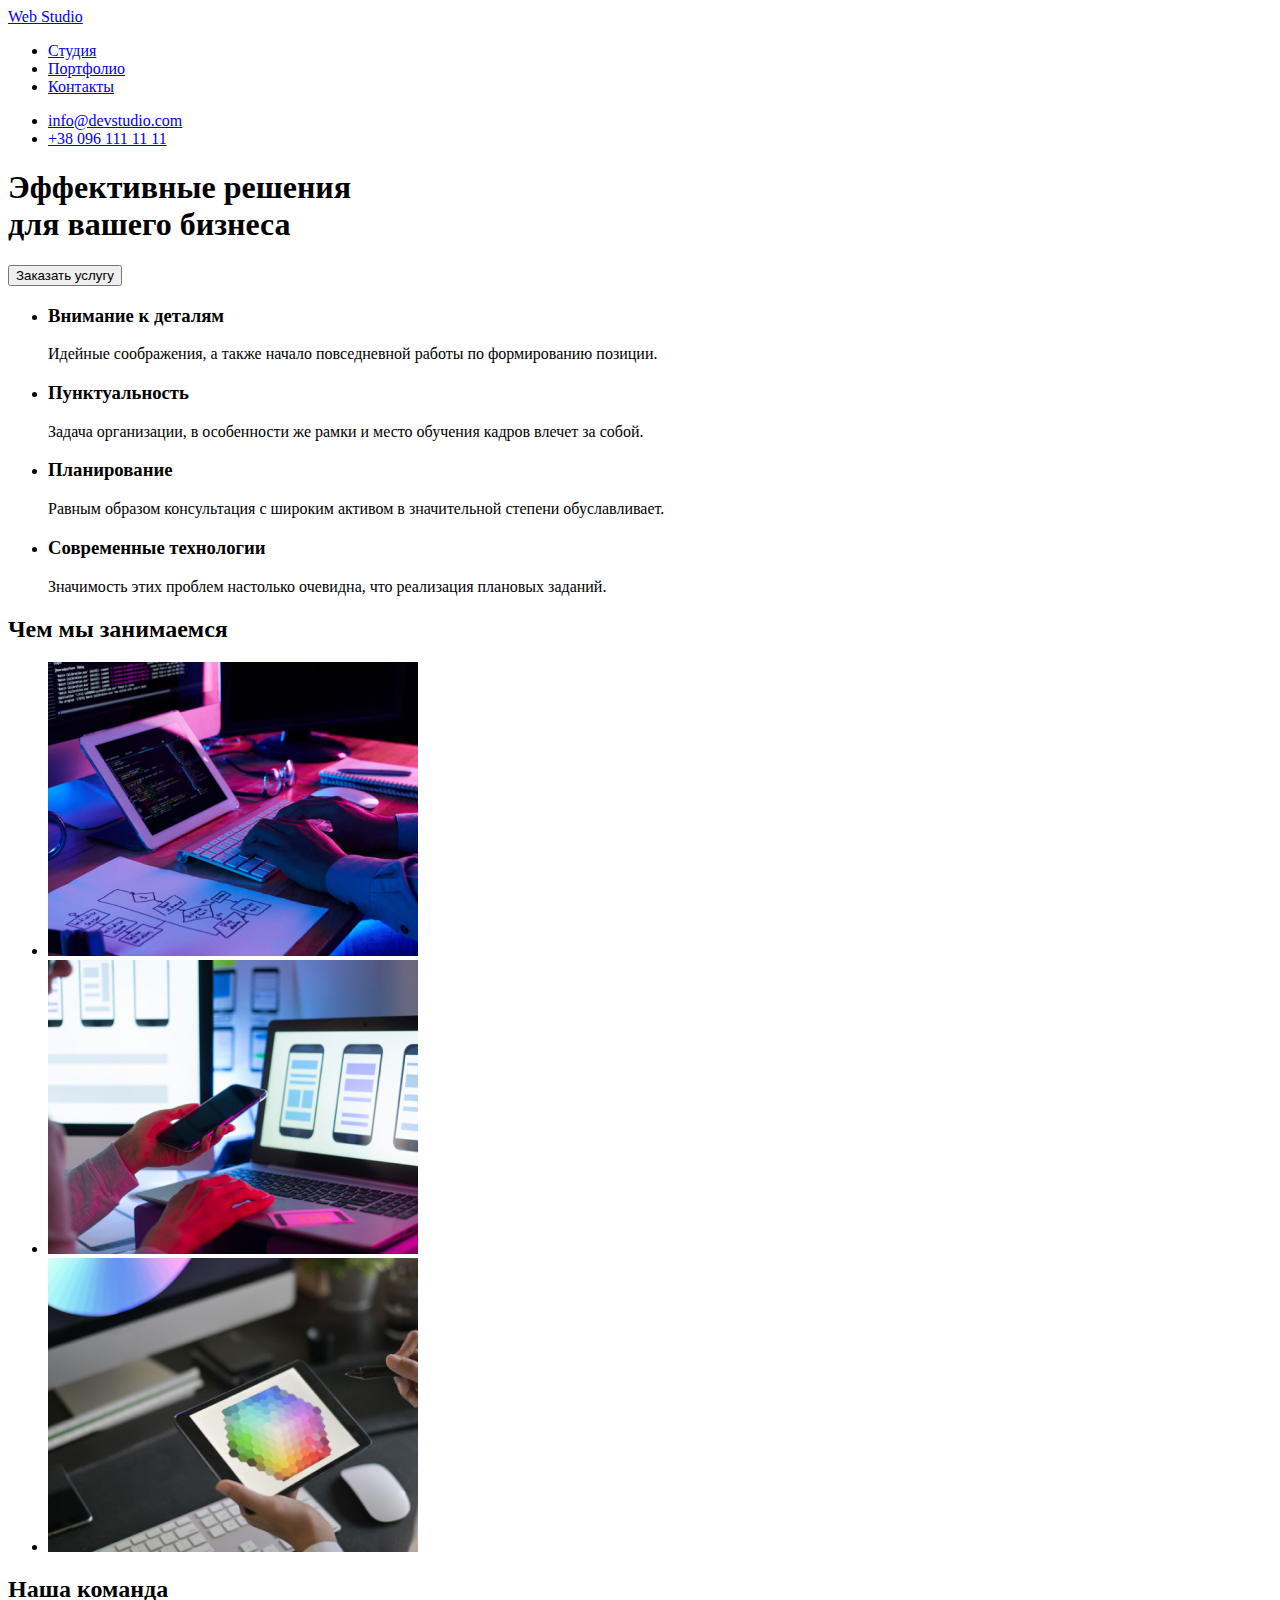
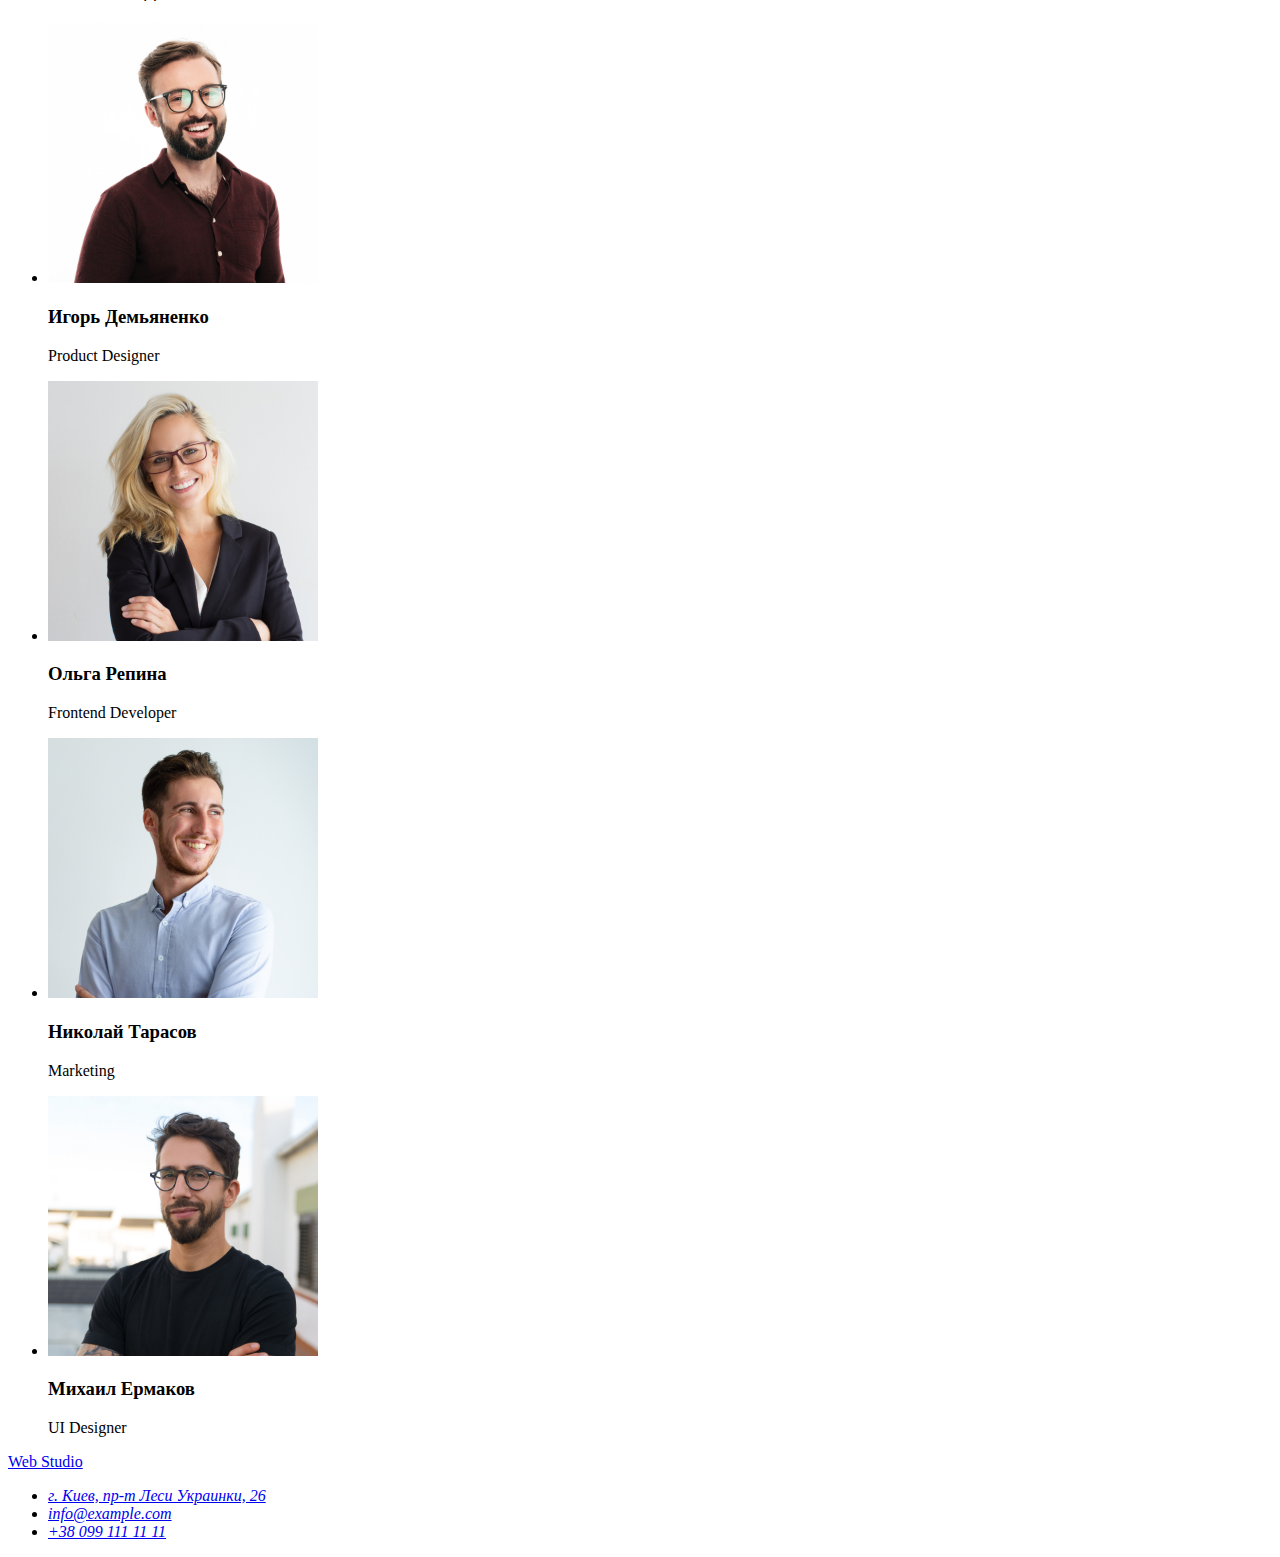
==== index.html @ 98002e9b "Adds index.html, images and service files." ====
<!DOCTYPE html>
<html lang="ru">
  <head>
    <meta charset="UTF-8" />
    <meta name="viewport" content="width=device-width, initial-scale=1.0" />
    <title>WebStudio</title>
  </head>
  <body>
    <!-- Header-->
    <header>
      <nav>
        <a href="index.html">Web Studio</a>
        <ul>
          <li><a href="#">Студия</a></li>
          <li><a href="#">Портфолио</a></li>
          <li><a href="#">Контакты</a></li>
        </ul>
      </nav>
      <ul>
        <li><a href="mailto:info@devstudio.com">info@devstudio.com</a></li>
        <li><a href="tel:+380961111111">+38 096 111 11 11</a></li>
      </ul>
    </header>
    <main>
      <!--HERO-->
      <section>
        <h1>
          Эффективные решения <br />
          для вашего бизнеса
        </h1>
        <button type="button">Заказать услугу</button>
      </section>
      <!--Features-->
      <section>
        <h2 hidden>Особенности</h2>
        <ul>
          <li>
            <h3>Внимание к деталям</h3>
            <p>
              Идейные соображения, а также начало повседневной работы по
              формированию позиции.
            </p>
          </li>
          <li>
            <h3>Пунктуальность</h3>
            <p>
              Задача организации, в особенности же рамки и место обучения кадров
              влечет за собой.
            </p>
          </li>
          <li>
            <h3>Планирование</h3>
            <p>
              Равным образом консультация с широким активом в значительной
              степени обуславливает.
            </p>
          </li>
          <li>
            <h3>Современные технологии</h3>
            <p>
              Значимость этих проблем настолько очевидна, что реализация
              плановых заданий.
            </p>
          </li>
        </ul>
      </section>
      <!--What we are doing-->
      <section>
        <h2>Чем мы занимаемся</h2>
        <ul>
          <li>
            <img
              src="images/box1.jpg"
              alt="Написание кода"
              width="370"
              height="294"
            />
          </li>
          <li>
            <img
              src="images/box2.jpg"
              alt="Разработка нативных приложений"
              width="370"
              height="294"
            />
          </li>
          <li>
            <img
              src="images/box3.jpg"
              alt="Разработка дизайна"
              width="370"
              height="294"
            />
          </li>
        </ul>
      </section>
      <!--Our team-->
      <section>
        <h2>Наша команда</h2>
        <ul>
          <li>
            <img
              src="images/img1.jpg"
              alt="Фото Игоря Демьяненко"
              width="270"
              height="260"
            />
            <h3>Игорь Демьяненко</h3>
            <p lang="en">Product Designer</p>
          </li>
          <li>
            <img
              src="images/img2.jpg"
              alt="Фото Ольги Репиной"
              width="270"
              height="260"
            />
            <h3>Ольга Репина</h3>
            <p lang="en">Frontend Developer</p>
          </li>
          <li>
            <img
              src="images/img3.jpg"
              alt="Фото Николая Тарасова"
              width="270"
              height="260"
            />
            <h3>Николай Тарасов</h3>
            <p lang="en">Marketing</p>
          </li>
          <li>
            <img
              src="images/img4.jpg"
              alt="Фото Михаила Ермакова"
              width="270"
              height="260"
            />
            <h3>Михаил Ермаков</h3>
            <p lang="en">UI Designer</p>
          </li>
        </ul>
      </section>
    </main>
    <!--Footer-->
    <footer>
      <a href="index.html">Web Studio</a>
      <address>
        <ul>
          <li>
            <a
              href="https://goo.gl/maps/7gXkQdSNCJbNH52J9"
              target="_blank"
              rel="noreferrer noopener"
              >г. Киев, пр-т Леси Украинки, 26</a
            >
          </li>
          <li><a href="mailto:info@example.com">info@example.com</a></li>
          <li><a href="tel:+380991111111">+38 099 111 11 11</a></li>
        </ul>
      </address>
    </footer>
  </body>
</html>
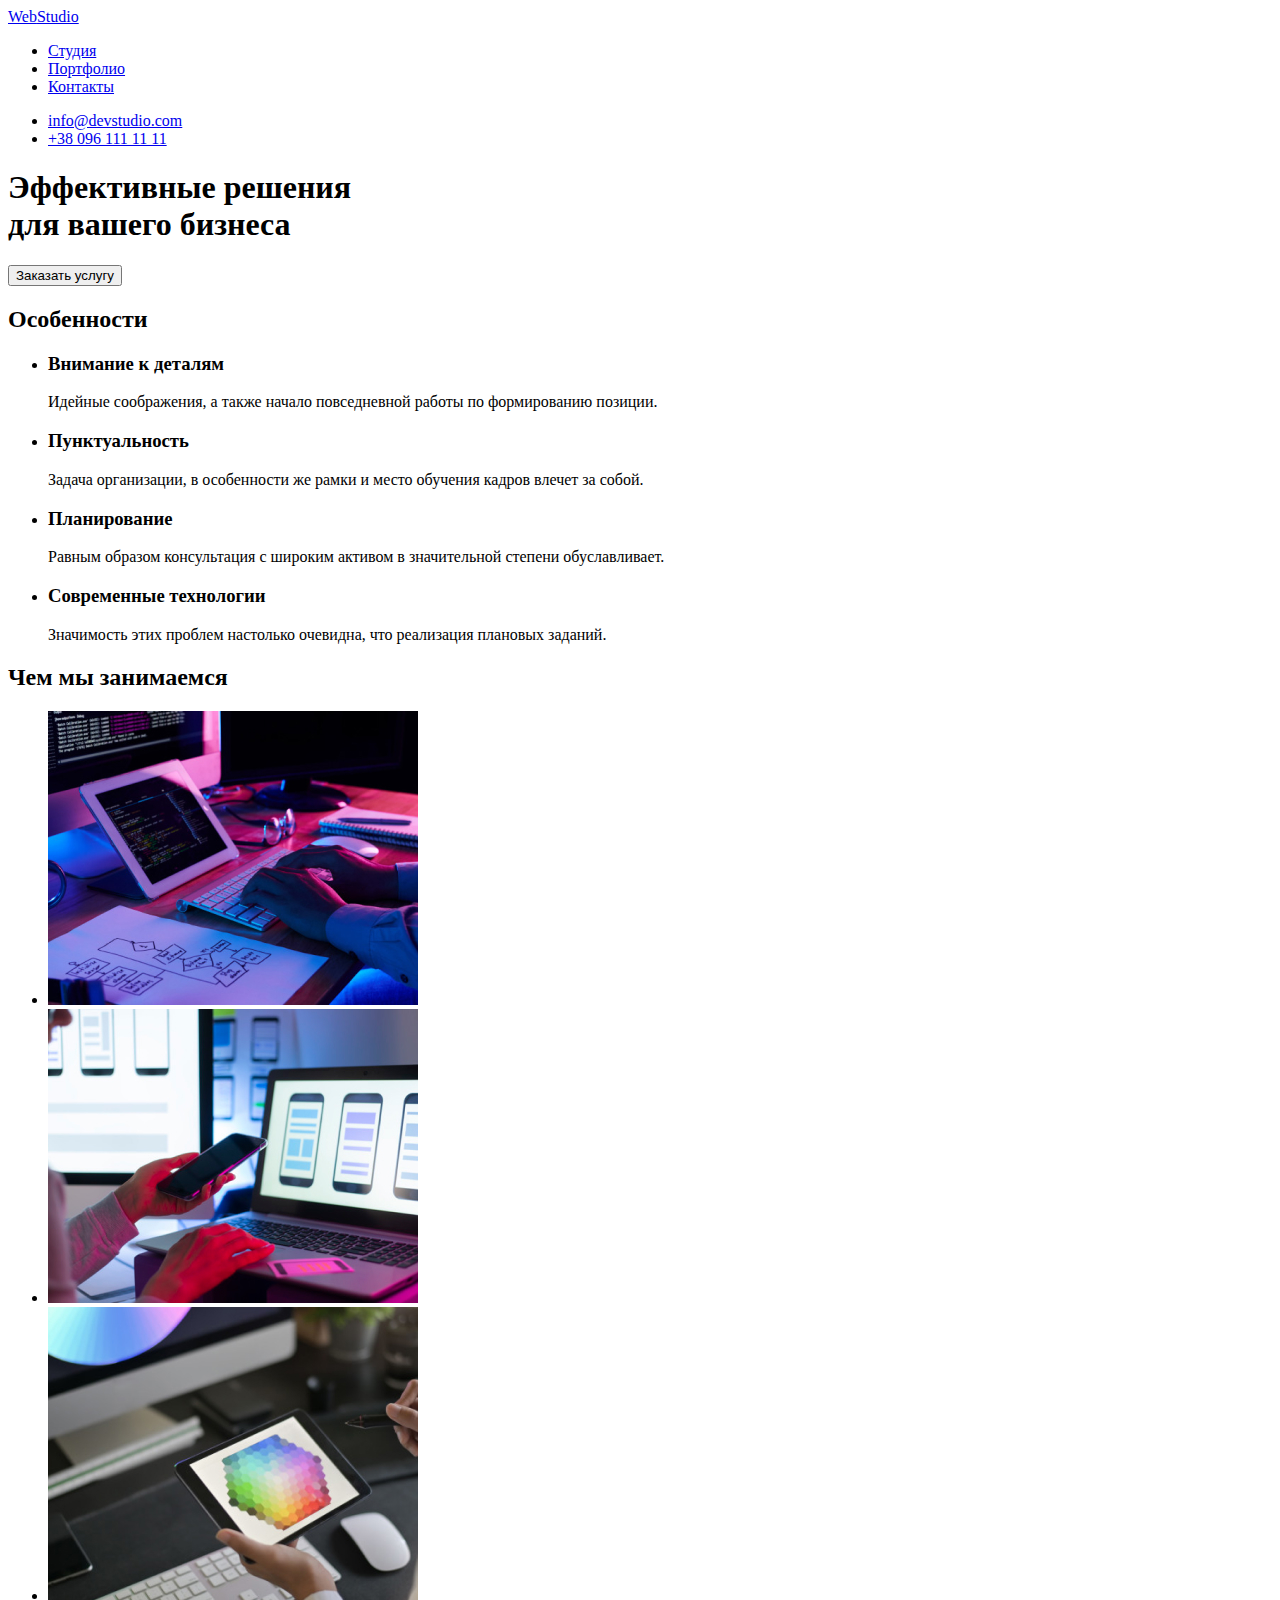
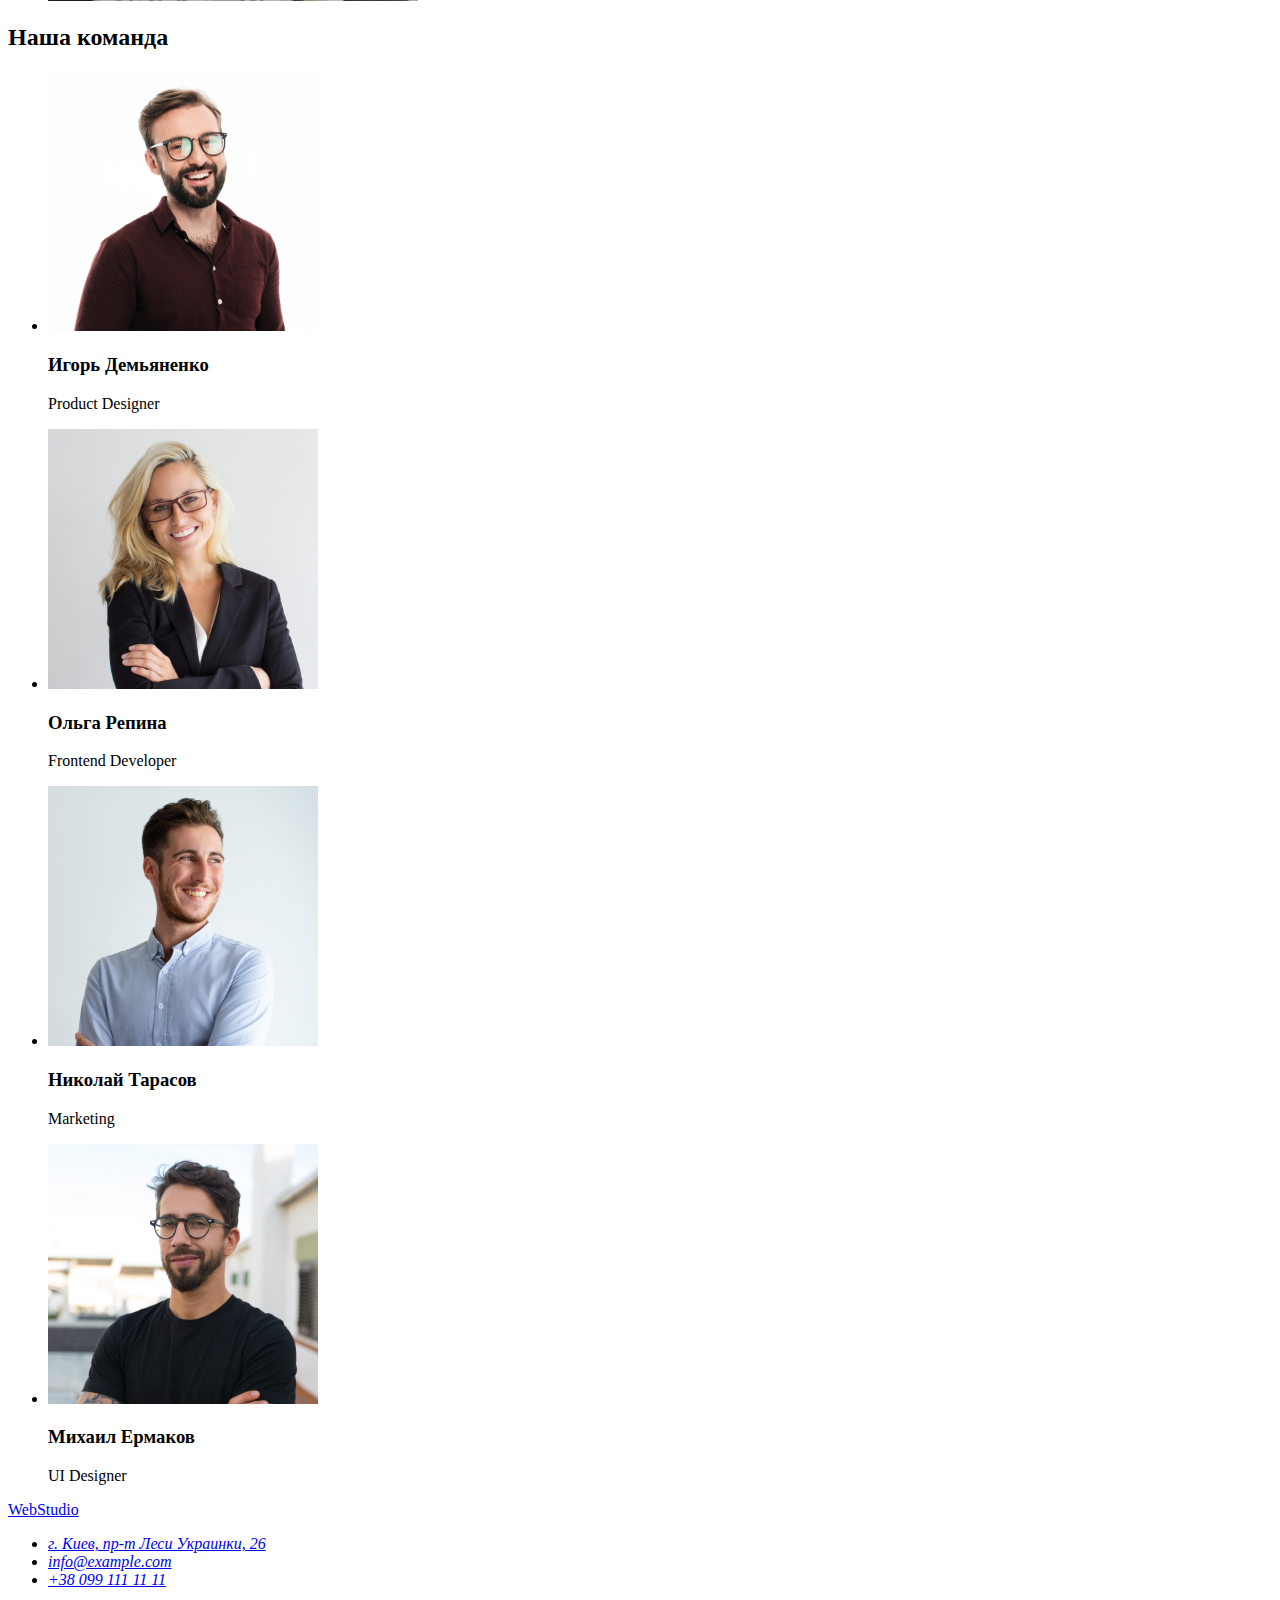
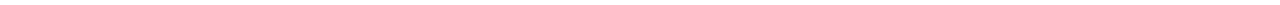
==== commit 5cefb9ec: "Adds classes to index.html." ====
--- a/index.html
+++ b/index.html
@@ -4,60 +4,62 @@
     <meta charset="UTF-8" />
     <meta name="viewport" content="width=device-width, initial-scale=1.0" />
     <title>WebStudio</title>
+    <link rel="preconnect" href="https://fonts.gstatic.com">
+    <link href="https://fonts.googleapis.com/css2?family=Raleway:wght@700&family=Roboto:wght@400;500;700;900&display=swap" rel="stylesheet">
   </head>
   <body>
     <!-- Header-->
-    <header>
-      <nav>
-        <a href="index.html">Web Studio</a>
-        <ul>
-          <li><a href="#">Студия</a></li>
-          <li><a href="#">Портфолио</a></li>
-          <li><a href="#">Контакты</a></li>
+    <header class="header">
+      <nav class="site-nav">
+        <a class="logo" href="index.html"><span>Web</span>Studio</a>
+        <ul class="site-nav-list">
+          <li class="site-nav-list-item is-current"><a href="index.html">Студия</a></li>
+          <li class="site-nav-list-item"><a href=portfolio.html">Портфолио</a></li>
+          <li class="site-nav-list-item"><a href="#">Контакты</a></li>
         </ul>
       </nav>
-      <ul>
-        <li><a href="mailto:info@devstudio.com">info@devstudio.com</a></li>
-        <li><a href="tel:+380961111111">+38 096 111 11 11</a></li>
+      <ul class="contacts-list">
+        <li class="contact-mail"><a href="mailto:info@devstudio.com">info@devstudio.com</a></li>
+        <li class="contact-num"><a href="tel:+380961111111">+38 096 111 11 11</a></li>
       </ul>
     </header>
     <main>
       <!--HERO-->
-      <section>
-        <h1>
+      <section class="hero">
+        <h1 class="hero-title">
           Эффективные решения <br />
           для вашего бизнеса
         </h1>
-        <button type="button">Заказать услугу</button>
+        <button class="button" type="button">Заказать услугу</button>
       </section>
       <!--Features-->
-      <section>
-        <h2 hidden>Особенности</h2>
-        <ul>
-          <li>
-            <h3>Внимание к деталям</h3>
-            <p>
+      <section class="section">
+        <h2 class="section-title visually-hidden">Особенности</h2>
+        <ul class="features">
+          <li class="features-item">
+            <h3 class="features-title">Внимание к деталям</h3>
+            <p class="features-description">
               Идейные соображения, а также начало повседневной работы по
               формированию позиции.
             </p>
           </li>
-          <li>
-            <h3>Пунктуальность</h3>
-            <p>
+          <li class="features-item">
+            <h3 class="features-title">Пунктуальность</h3>
+            <p class="features-description">
               Задача организации, в особенности же рамки и место обучения кадров
               влечет за собой.
             </p>
           </li>
-          <li>
-            <h3>Планирование</h3>
-            <p>
+          <li class="features-item">
+            <h3 class="features-title">Планирование</h3>
+            <p class="features-description">
               Равным образом консультация с широким активом в значительной
               степени обуславливает.
             </p>
           </li>
-          <li>
-            <h3>Современные технологии</h3>
-            <p>
+          <li class="features-item">
+            <h3 class="features-title">Современные технологии</h3>
+            <p class="features-description">
               Значимость этих проблем настолько очевидна, что реализация
               плановых заданий.
             </p>
@@ -65,10 +67,10 @@
         </ul>
       </section>
       <!--What we are doing-->
-      <section>
-        <h2>Чем мы занимаемся</h2>
-        <ul>
-          <li>
+      <section class="section">
+        <h2 class="section-title">Чем мы занимаемся</h2>
+        <ul class="examples-list">
+          <li class="example">
             <img
               src="images/box1.jpg"
               alt="Написание кода"
@@ -76,7 +78,7 @@
               height="294"
             />
           </li>
-          <li>
+          <li class="example">
             <img
               src="images/box2.jpg"
               alt="Разработка нативных приложений"
@@ -84,7 +86,7 @@
               height="294"
             />
           </li>
-          <li>
+          <li class="example">
             <img
               src="images/box3.jpg"
               alt="Разработка дизайна"
@@ -95,58 +97,58 @@
         </ul>
       </section>
       <!--Our team-->
-      <section>
-        <h2>Наша команда</h2>
-        <ul>
-          <li>
+      <section class="section">
+        <h2 class="section-title">Наша команда</h2>
+        <ul class="employees-list">
+          <li class="employees">
             <img
               src="images/img1.jpg"
               alt="Фото Игоря Демьяненко"
               width="270"
               height="260"
             />
-            <h3>Игорь Демьяненко</h3>
-            <p lang="en">Product Designer</p>
+            <h3 class="employees-title">Игорь Демьяненко</h3>
+            <p class="employees-desc" lang="en">Product Designer</p>
           </li>
-          <li>
+          <li class="employees">
             <img
               src="images/img2.jpg"
               alt="Фото Ольги Репиной"
               width="270"
               height="260"
             />
-            <h3>Ольга Репина</h3>
-            <p lang="en">Frontend Developer</p>
+            <h3 class="employees-title">Ольга Репина</h3>
+            <p class="employees-desc" lang="en">Frontend Developer</p>
           </li>
-          <li>
+          <li class="employees">
             <img
               src="images/img3.jpg"
               alt="Фото Николая Тарасова"
               width="270"
               height="260"
             />
-            <h3>Николай Тарасов</h3>
-            <p lang="en">Marketing</p>
+            <h3 class="employees-title">Николай Тарасов</h3>
+            <p class="employees-desc" lang="en">Marketing</p>
           </li>
-          <li>
+          <li class="employees">
             <img
               src="images/img4.jpg"
               alt="Фото Михаила Ермакова"
               width="270"
               height="260"
             />
-            <h3>Михаил Ермаков</h3>
-            <p lang="en">UI Designer</p>
+            <h3 class="employees-title">Михаил Ермаков</h3>
+            <p class="employees-desc" lang="en">UI Designer</p>
           </li>
         </ul>
       </section>
     </main>
     <!--Footer-->
-    <footer>
-      <a href="index.html">Web Studio</a>
-      <address>
-        <ul>
-          <li>
+    <footer class="footer">
+      <a class="logo footer-logo" href="index.html"><span>Web</span>Studio</a>
+      <address class="address">
+        <ul class="contacts-info">
+          <li class="location">
             <a
               href="https://goo.gl/maps/7gXkQdSNCJbNH52J9"
               target="_blank"
@@ -154,8 +156,8 @@
               >г. Киев, пр-т Леси Украинки, 26</a
             >
           </li>
-          <li><a href="mailto:info@example.com">info@example.com</a></li>
-          <li><a href="tel:+380991111111">+38 099 111 11 11</a></li>
+          <li class="mail"><a href="mailto:info@example.com">info@example.com</a></li>
+          <li class="contact-tel"><a href="tel:+380991111111">+38 099 111 11 11</a></li>
         </ul>
       </address>
     </footer>
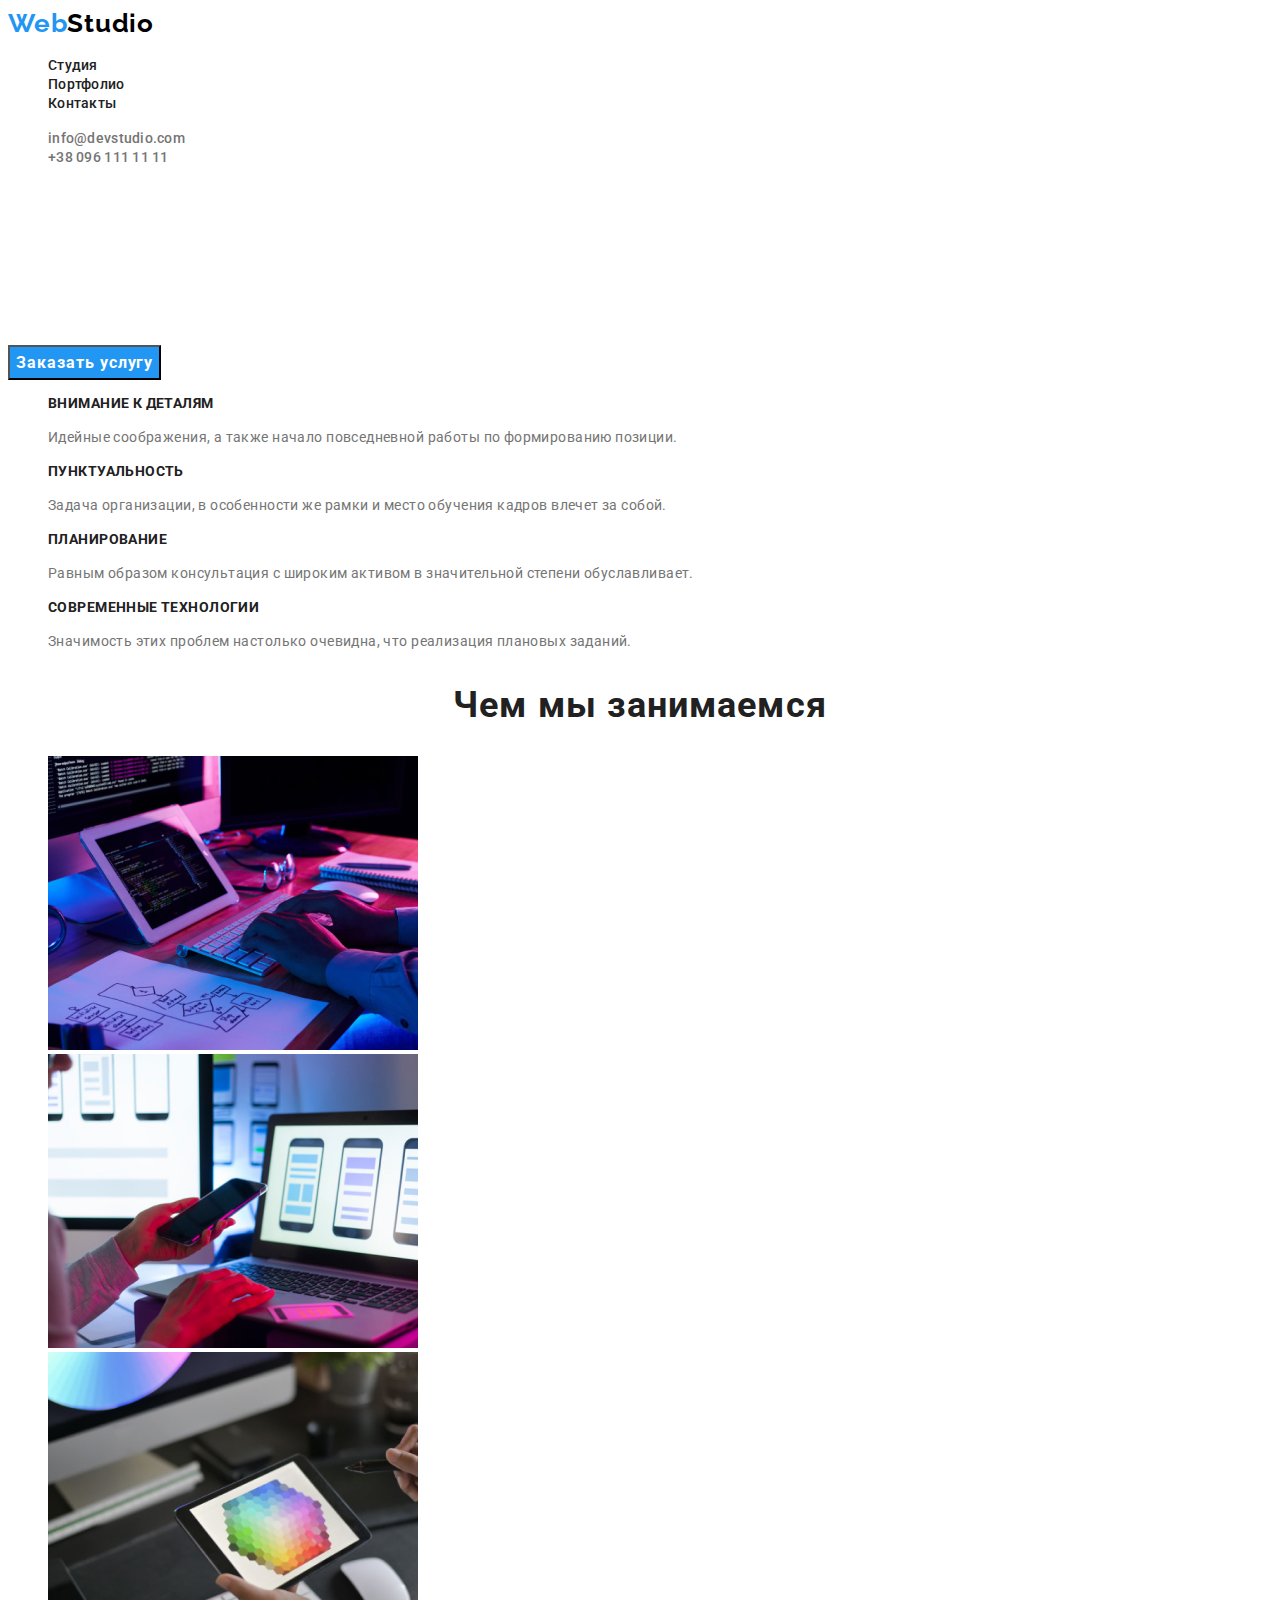
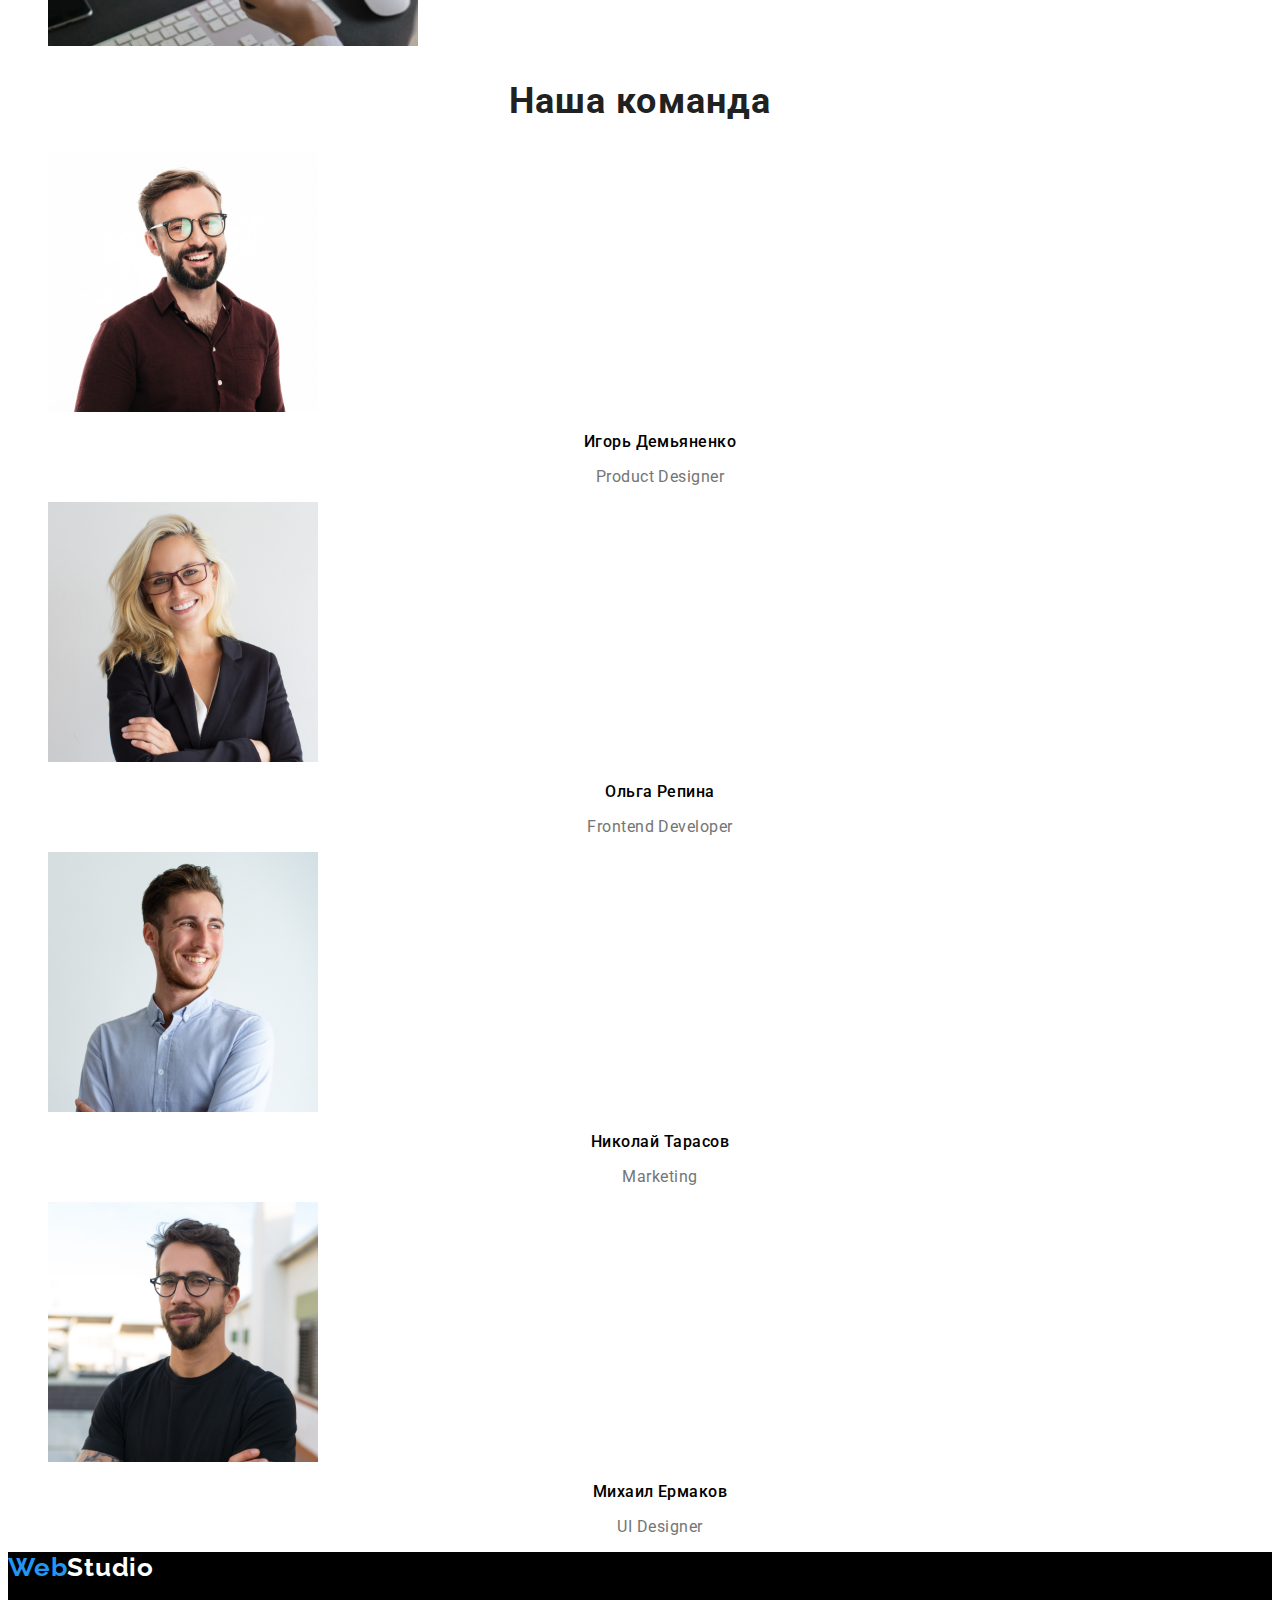
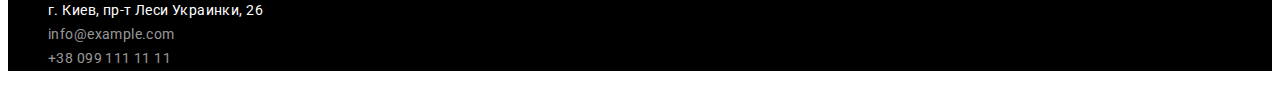
==== commit 9c70fbc3: "Adds styles for html" ====
--- a/index.html
+++ b/index.html
@@ -6,21 +6,22 @@
     <title>WebStudio</title>
     <link rel="preconnect" href="https://fonts.gstatic.com">
     <link href="https://fonts.googleapis.com/css2?family=Raleway:wght@700&family=Roboto:wght@400;500;700;900&display=swap" rel="stylesheet">
+    <link rel="stylesheet" href="css/styles.css">
   </head>
   <body>
     <!-- Header-->
     <header class="header">
       <nav class="site-nav">
-        <a class="logo" href="index.html"><span>Web</span>Studio</a>
+        <a href="index.html" class="logo"><span>Web</span>Studio</a>
         <ul class="site-nav-list">
-          <li class="site-nav-list-item is-current"><a href="index.html">Студия</a></li>
-          <li class="site-nav-list-item"><a href=portfolio.html">Портфолио</a></li>
-          <li class="site-nav-list-item"><a href="#">Контакты</a></li>
+          <li class="site-nav-list-item"><a href="index.html" class="site-nav-link is-current">Студия</a></li>
+          <li class="site-nav-list-item"><a href="portfolio.html" class="site-nav-link">Портфолио</a></li>
+          <li class="site-nav-list-item"><a href="#" class="site-nav-link">Контакты</a></li>
         </ul>
       </nav>
       <ul class="contacts-list">
-        <li class="contact-mail"><a href="mailto:info@devstudio.com">info@devstudio.com</a></li>
-        <li class="contact-num"><a href="tel:+380961111111">+38 096 111 11 11</a></li>
+        <li><a href="mailto:info@devstudio.com" class="contact-mail">info@devstudio.com</a></li>
+        <li><a href="tel:+380961111111" class="contact-num">+38 096 111 11 11</a></li>
       </ul>
     </header>
     <main>
@@ -69,8 +70,8 @@
       <!--What we are doing-->
       <section class="section">
         <h2 class="section-title">Чем мы занимаемся</h2>
-        <ul class="examples-list">
-          <li class="example">
+        <ul class="gallery-list">
+          <li class="illustration">
             <img
               src="images/box1.jpg"
               alt="Написание кода"
@@ -78,7 +79,7 @@
               height="294"
             />
           </li>
-          <li class="example">
+          <li class="illustration">
             <img
               src="images/box2.jpg"
               alt="Разработка нативных приложений"
@@ -86,7 +87,7 @@
               height="294"
             />
           </li>
-          <li class="example">
+          <li class="illustration">
             <img
               src="images/box3.jpg"
               alt="Разработка дизайна"
@@ -145,19 +146,20 @@
     </main>
     <!--Footer-->
     <footer class="footer">
-      <a class="logo footer-logo" href="index.html"><span>Web</span>Studio</a>
+      <a class="footer-logo" href="index.html"><span>Web</span>Studio</a>
       <address class="address">
         <ul class="contacts-info">
-          <li class="location">
+          <li>
             <a
               href="https://goo.gl/maps/7gXkQdSNCJbNH52J9"
               target="_blank"
               rel="noreferrer noopener"
+              class="location"
               >г. Киев, пр-т Леси Украинки, 26</a
             >
           </li>
-          <li class="mail"><a href="mailto:info@example.com">info@example.com</a></li>
-          <li class="contact-tel"><a href="tel:+380991111111">+38 099 111 11 11</a></li>
+          <li><a href="mailto:info@example.com" class="contact-item">info@example.com</a></li>
+          <li><a href="tel:+380991111111" class="contact-item">+38 099 111 11 11</a></li>
         </ul>
       </address>
     </footer>
--- a/css/styles.css
+++ b/css/styles.css
@@ -0,0 +1,194 @@
+:root {
+  --main-font: 'Roboto', sans-serif;
+  --secondary-font: 'Raleway', sans-serif;
+  --main-text-color: #212121;
+  --secondary-text-color: #757575;
+  --accent-color: #2196f3;
+}
+
+/*================================================BODY=================================================*/
+body {
+  font-family: var(--main-font);
+  font-style: normal;
+}
+
+body a {
+  text-decoration: none;
+}
+
+body li {
+  list-style-type: none;
+}
+
+/*================================================COMPONENTS===============================================*/
+
+.section-title {
+  font-family: var(--main-font);
+  font-weight: 700;
+  font-size: 36px;
+  line-height: 1.17;
+  text-align: center;
+  letter-spacing: 0.03em;
+  color: var(--main-text-color);
+}
+
+/*================================================HEADER===============================================*/
+.logo {
+  font-family: var(--secondary-font);
+  font-weight: 700;
+  font-size: 26px;
+  line-height: 1.19;
+  letter-spacing: 0.03em;
+  color: #000000;
+}
+
+.logo > span {
+  color: var(--accent-color);
+}
+
+.site-nav-link {
+  font-family: var(--main-font);
+  font-weight: 500;
+  font-size: 14px;
+  line-height: 1.14;
+  letter-spacing: 0.02em;
+  color: var(--main-text-color);
+}
+
+.is-current:hover,
+.is-current:focus,
+.contact-mail:hover,
+.contact-mail:focus {
+  color: var(--accent-color);
+}
+
+.contact-mail,
+.contact-num {
+  font-family: var(--main-font);
+  font-weight: 500;
+  font-size: 14px;
+  line-height: 1.14;
+  letter-spacing: 0.02em;
+  color: var(--secondary-text-color);
+}
+
+/*======================================================HERO====================================*/
+.hero-title {
+  font-family: var(--main-font);
+  font-weight: 900;
+  font-size: 44px;
+  line-height: 1.36;
+  text-align: center;
+  letter-spacing: 0.06em;
+  text-transform: uppercase;
+  color: #ffffff;
+  /*background-color: #212121;*/
+}
+
+.button {
+  font-family: var(--main-font);
+  font-weight: 700;
+  font-size: 16px;
+  line-height: 1.87;
+  text-align: center;
+  letter-spacing: 0.06em;
+  color: #ffffff;
+  background-color: var(--accent-color);
+}
+
+/*======================================================FEATURES====================================*/
+
+.visually-hidden {
+  position: absolute;
+  width: 1px;
+  height: 1px;
+  margin: -1px;
+  border: 0;
+  padding: 0;
+
+  white-space: nowrap;
+  clip-path: inset(100%);
+  clip: rect(0 0 0 0);
+  overflow: hidden;
+}
+
+.features-title {
+  font-family: var(--main-font);
+  font-weight: 700;
+  font-size: 14px;
+  line-height: 1.14;
+  letter-spacing: 0.03em;
+  text-transform: uppercase;
+  color: var(--main-text-color);
+}
+
+.features-description {
+  font-family: var(--main-font);
+  font-weight: 400;
+  font-size: 14px;
+  line-height: 1.71;
+  letter-spacing: 0.03em;
+  color: var(--secondary-text-color);
+}
+
+/*=====================================================WHAT WE ARE DOING====================================*/
+
+/*=====================================================OUR TEAM====================================*/
+.employees-title {
+  font-family: var(--main-font);
+  font-weight: 500;
+  font-size: 16px;
+  line-height: 1.19;
+  text-align: center;
+  letter-spacing: 0.03em;
+  color: var(--main-font);
+}
+
+.employees-desc {
+  font-family: var(--main-font);
+  font-weight: 400;
+  font-size: 16px;
+  line-height: 1.19;
+  text-align: center;
+  letter-spacing: 0.03em;
+  color: var(--secondary-text-color);
+}
+
+/*=====================================================FOOTER====================================*/
+.footer {
+  background-color: #000000;
+}
+.footer-logo {
+  font-family: var(--secondary-font);
+  font-weight: 700;
+  font-size: 26px;
+  line-height: 1.19;
+  letter-spacing: 0.03em;
+  color: #ffffff;
+}
+
+.footer-logo > span {
+  color: var(--accent-color);
+}
+
+.address {
+    font-style: normal;
+}
+
+.location {
+  font-family: var(--main-font);
+  font-weight: 400;
+  font-size: 14px;
+  line-height: 1.71;
+  letter-spacing: 0.03em;
+  color: #ffffff;
+}
+
+.contact-item {
+  font-family: var(--main-font);
+  font-weight: 400;
+  font-size: 14px;
+  line-height: 1.71;
+  letter-spacing: 0.03em;
+  color: rgba(255, 255, 255, 0.6);
+}
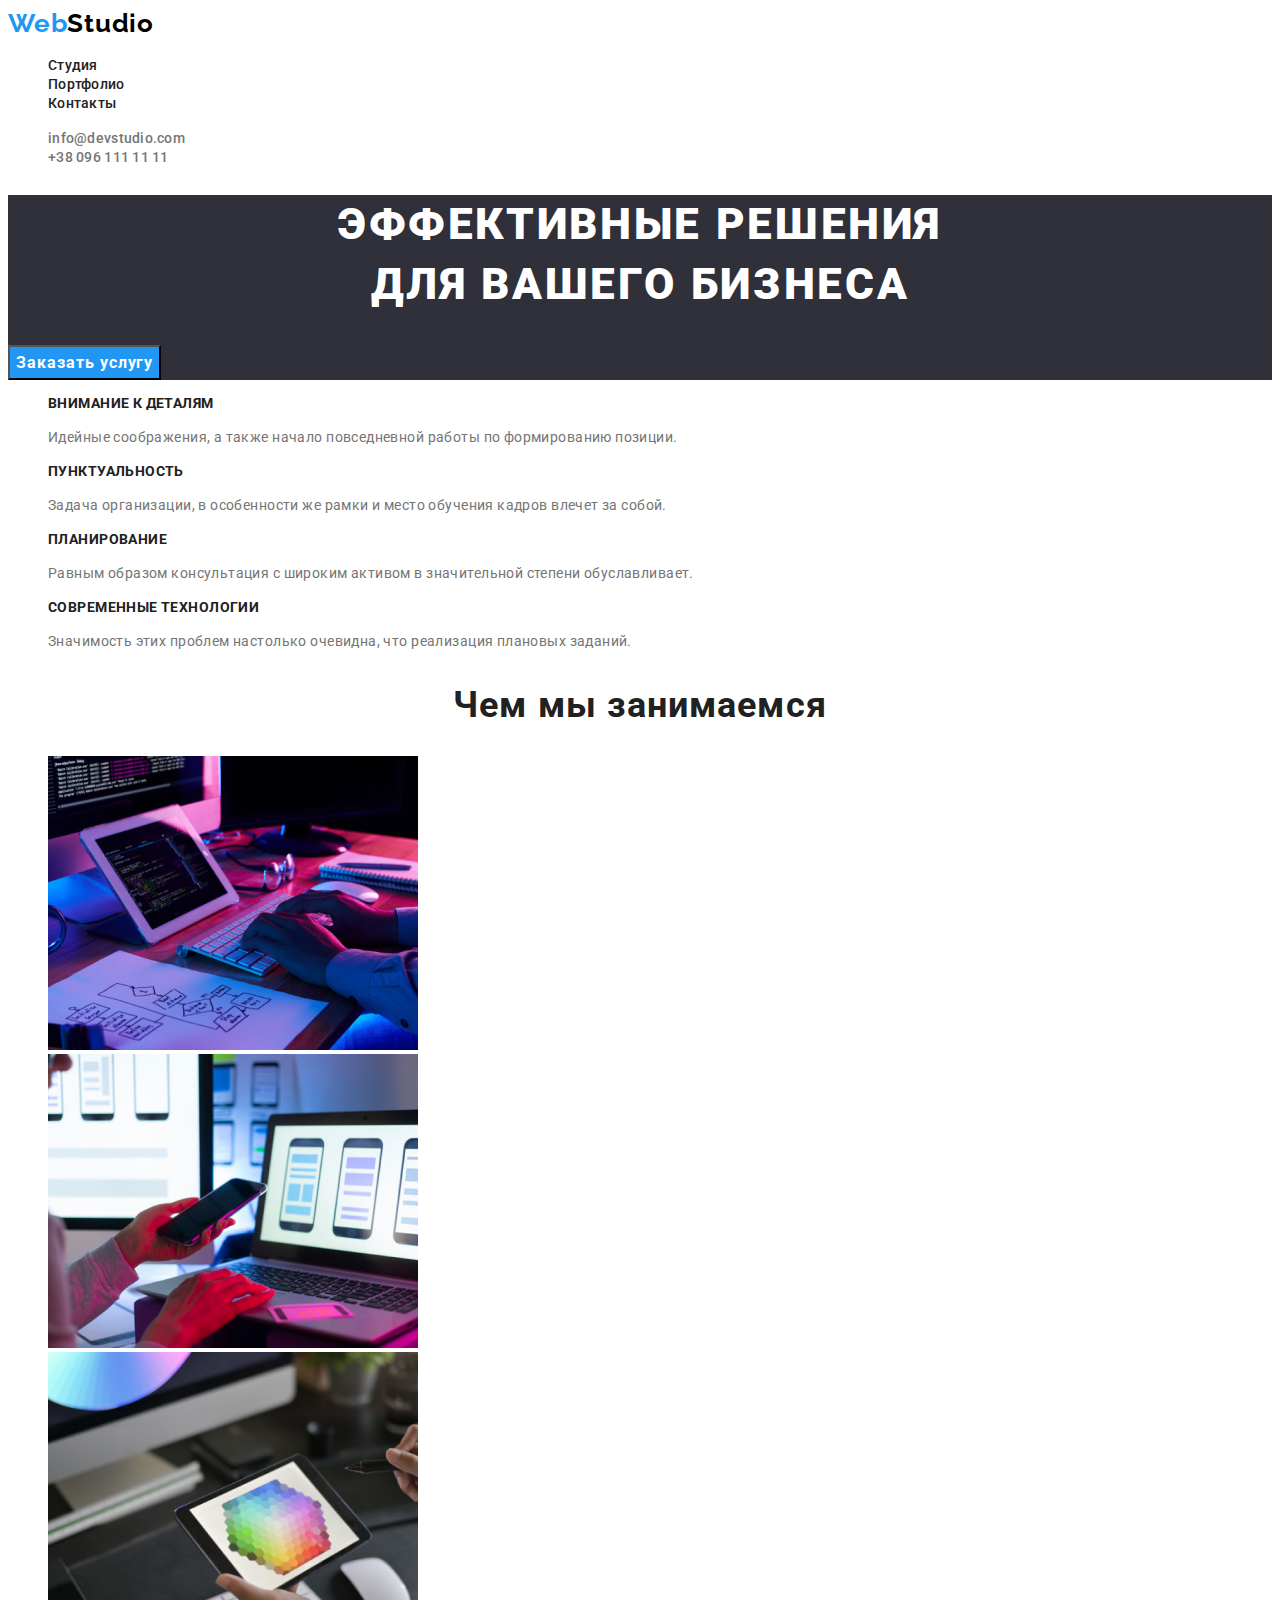
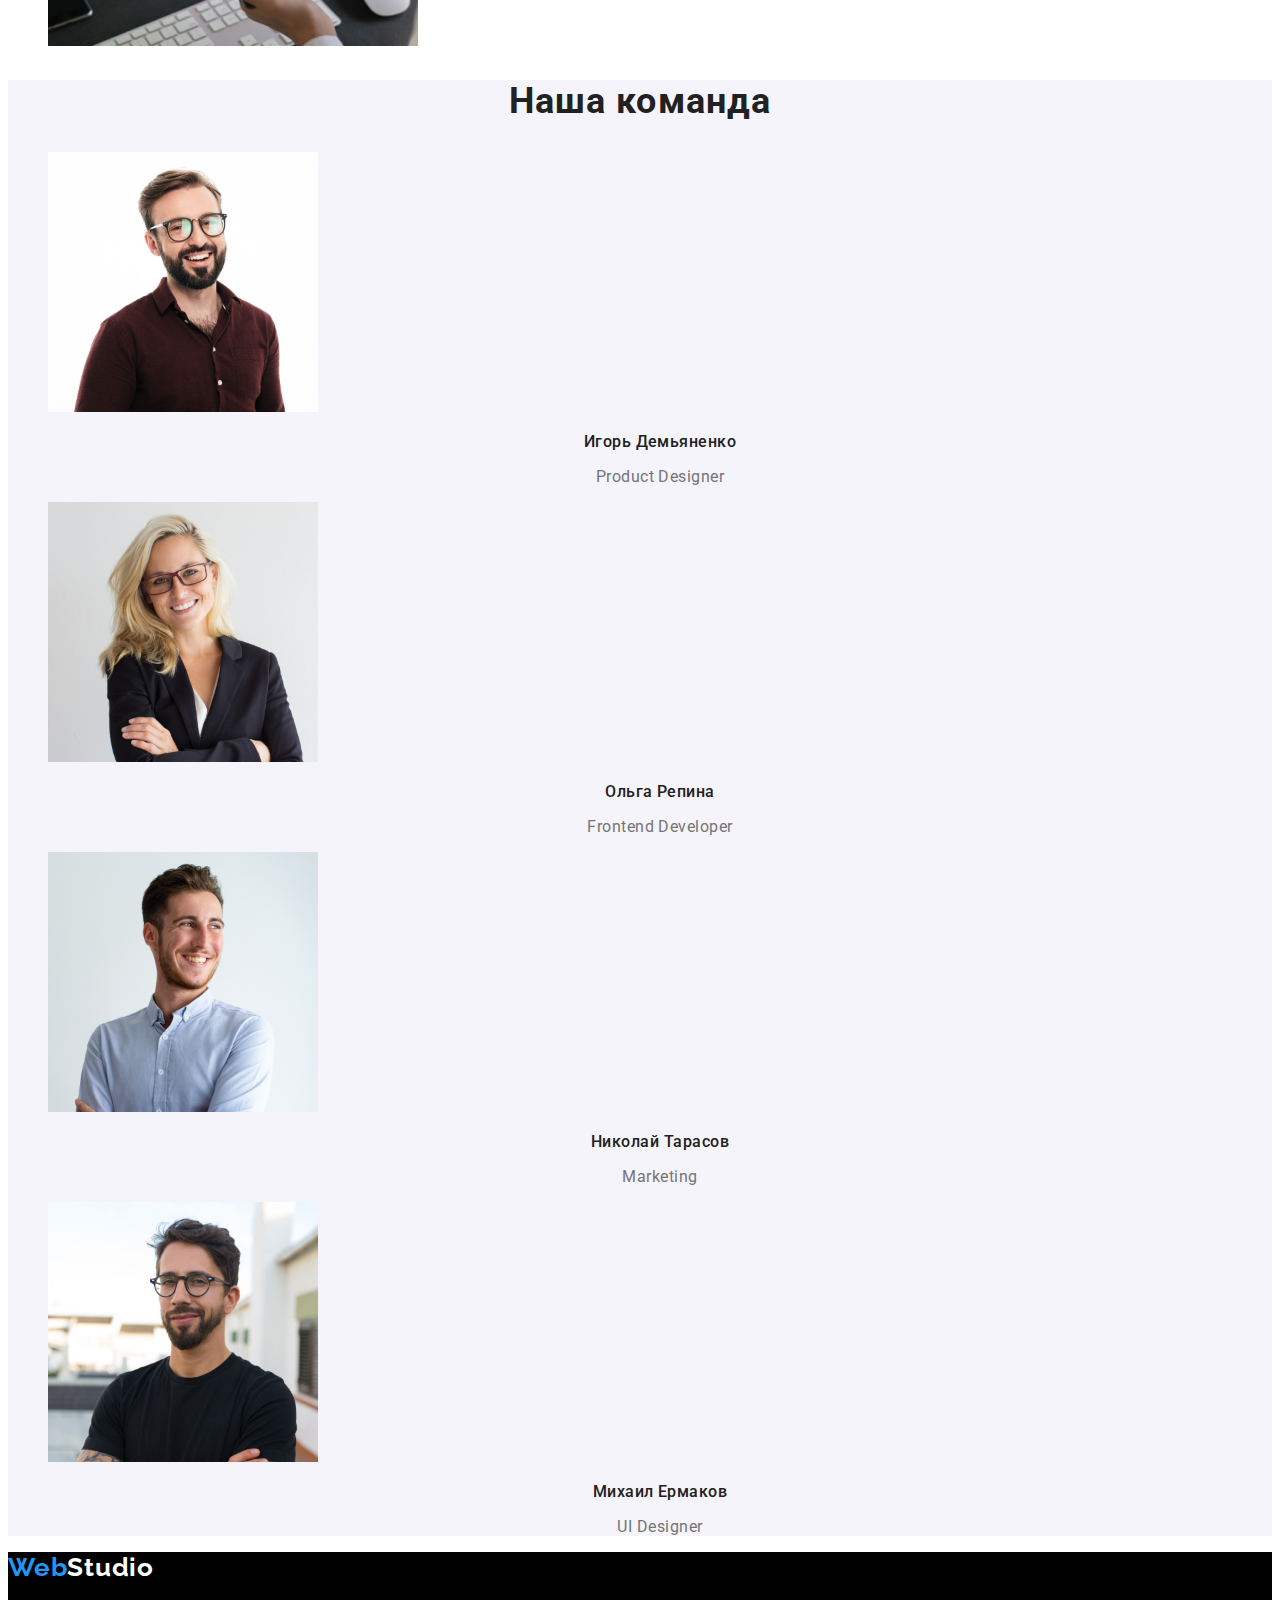
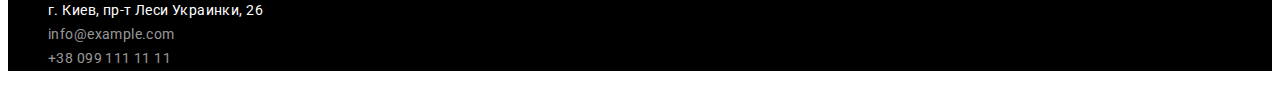
==== commit e6042f64: "Adds styles for portfolio. html" ====
--- a/index.html
+++ b/index.html
@@ -98,7 +98,7 @@
         </ul>
       </section>
       <!--Our team-->
-      <section class="section">
+      <section class="section-team">
         <h2 class="section-title">Наша команда</h2>
         <ul class="employees-list">
           <li class="employees">
--- a/css/styles.css
+++ b/css/styles.css
@@ -10,6 +10,7 @@
 body {
   font-family: var(--main-font);
   font-style: normal;
+  background-color: #ffffff;
 }
 
 body a {
@@ -23,7 +24,6 @@
 /*================================================COMPONENTS===============================================*/
 
 .section-title {
-  font-family: var(--main-font);
   font-weight: 700;
   font-size: 36px;
   line-height: 1.17;
@@ -47,7 +47,6 @@
 }
 
 .site-nav-link {
-  font-family: var(--main-font);
   font-weight: 500;
   font-size: 14px;
   line-height: 1.14;
@@ -64,7 +63,6 @@
 
 .contact-mail,
 .contact-num {
-  font-family: var(--main-font);
   font-weight: 500;
   font-size: 14px;
   line-height: 1.14;
@@ -73,8 +71,11 @@
 }
 
 /*======================================================HERO====================================*/
+.hero {
+  background-color: #2F303A;
+}
+
 .hero-title {
-  font-family: var(--main-font);
   font-weight: 900;
   font-size: 44px;
   line-height: 1.36;
@@ -82,7 +83,6 @@
   letter-spacing: 0.06em;
   text-transform: uppercase;
   color: #ffffff;
-  /*background-color: #212121;*/
 }
 
 .button {
@@ -113,7 +113,6 @@
 }
 
 .features-title {
-  font-family: var(--main-font);
   font-weight: 700;
   font-size: 14px;
   line-height: 1.14;
@@ -123,7 +122,6 @@
 }
 
 .features-description {
-  font-family: var(--main-font);
   font-weight: 400;
   font-size: 14px;
   line-height: 1.71;
@@ -134,18 +132,21 @@
 /*=====================================================WHAT WE ARE DOING====================================*/
 
 /*=====================================================OUR TEAM====================================*/
+
+.section-team {
+  background-color: #F5F4FA;
+}
+
 .employees-title {
-  font-family: var(--main-font);
-  font-weight: 500;
-  font-size: 16px;
-  line-height: 1.19;
-  text-align: center;
-  letter-spacing: 0.03em;
-  color: var(--main-font);
+  font-weight: 500;
+  font-size: 16px;
+  line-height: 1.19;
+  text-align: center;
+  letter-spacing: 0.03em;
+  color: var(--main-text-color);
 }
 
 .employees-desc {
-  font-family: var(--main-font);
   font-weight: 400;
   font-size: 16px;
   line-height: 1.19;
@@ -172,7 +173,7 @@
 }
 
 .address {
-    font-style: normal;
+  font-style: normal;
 }
 
 .location {
@@ -192,3 +193,36 @@
   letter-spacing: 0.03em;
   color: rgba(255, 255, 255, 0.6);
 }
+
+/*=======================================================PORTFOLIO================================*/
+.button-selector {
+  font-weight: 500;
+  font-size: 16px;
+  line-height: 1.62;
+  text-align: center;
+  letter-spacing: 0.03em;
+  color: var(--main-text-color);
+  background-color: #F5F4FA;
+}
+
+.button-selector:hover,
+.button-selector:focus {
+  color: #ffffff;
+  background-color: var(--accent-color);
+}
+
+.examples-title {
+  font-weight: 700;
+  font-size: 18px;
+  line-height: 2;
+  letter-spacing: 0.06em;
+  color: var(--main-text-color);
+}
+
+.examples-desc {
+  font-weight: 400;
+  font-size: 16px;
+  line-height: 1.87;
+  letter-spacing: 0.03em;
+  color: var(--secondary-text-color);
+}
